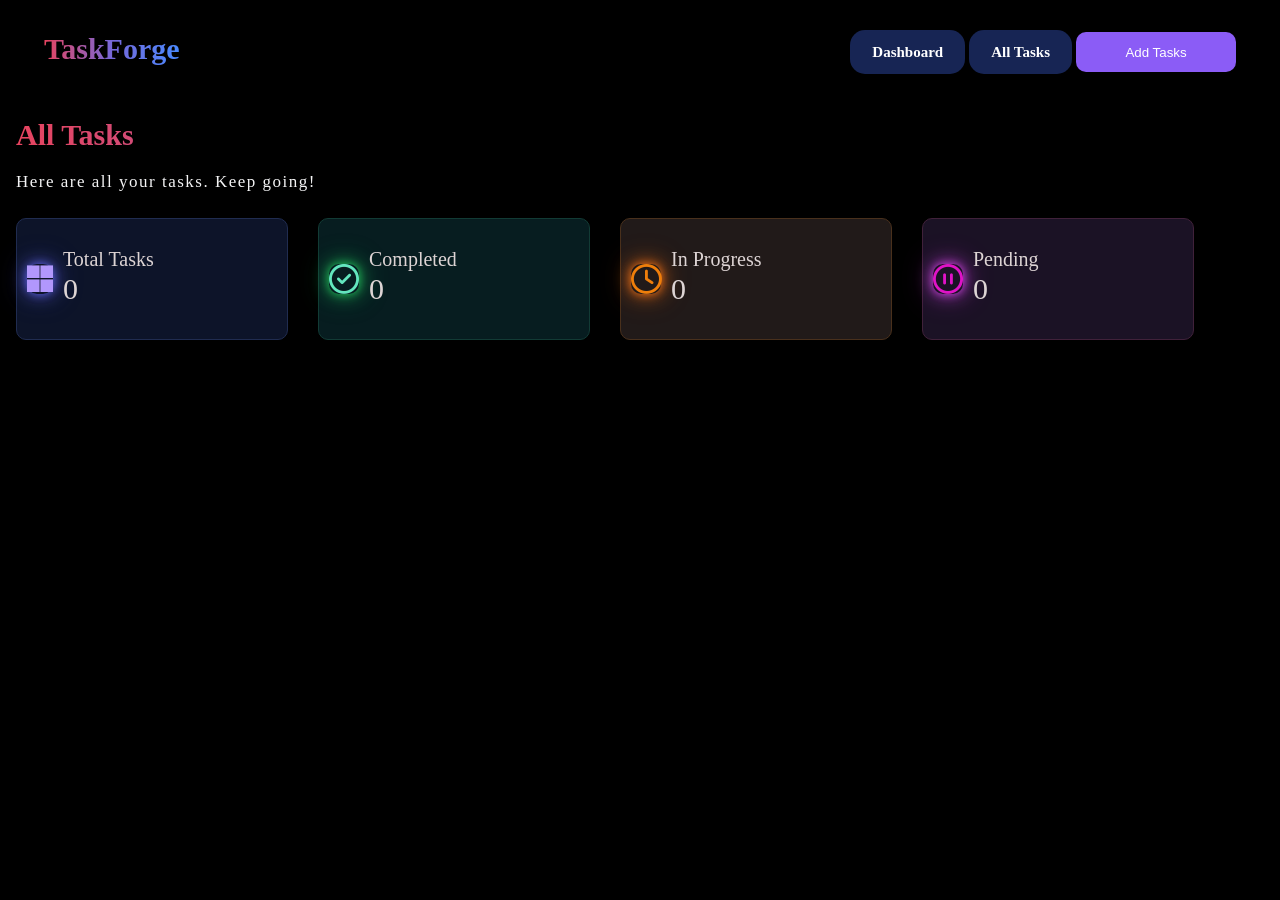
==== all-tasks.html @ c171de24 "Add defer attribute to script tag for script2.js" ====
<!DOCTYPE html>
<html lang="en">
<head>
    <meta charset="UTF-8">
    <meta name="viewport" content="width=device-width, initial-scale=1.0">
    <title>All Tasks</title>
    <link rel="stylesheet" href="https://cdnjs.cloudflare.com/ajax/libs/font-awesome/6.7.2/css/all.min.css">
    <link rel="stylesheet" href="styles2.css">
  
    
</head>

<body class="body-dark">
    
        <nav class="navbar">
                <a href="product.html"><span class="banner-welcome">TaskForge</span></a>
                <div class="nav-links">
                    <a class="dashboard" href="product.html"><b>Dashboard</b></a>
                    <a class="task-all" href="all-tasks.html"><b>All Tasks</b></a>
                    <button type="button" class="add-task-btn">Add Tasks</button>
                </div>
            
        </nav>
    

        <div class="title-picture">
            <div class="title">
                <p class="add-task-title">All Tasks</p>
                <p class="add-task-desc" style="font-size: 17px;letter-spacing: 1.5px;">Here are all your tasks. Keep going!</p>
            </div>
        </div>
        <br><br>
            
        
        
        <div class="details">
            <div class="total-tasks">
                <div class="pic">
                    <i class="fa-brands fa-microsoft" style="color: rgb(177, 151, 252);border-radius: 10px;font-size: 30px;"></i>
                </div>
                <div class="desc">
                    <div class="task-title">
                        <p style="line-height: 0.5px;">Total Tasks</p>
                    </div>
                    <div class="task-num">
                        <p class="total-task-num" style="line-height: 0.5px;font-size: 30px;">0</p>
                    </div>
                </div>
            </div>
            
            <div class="completed">
                <div class="pic">
                    <i class="fa-regular fa-circle-check" style="color: rgb(99, 230, 190);border-radius: 10px;font-size: 30px;"></i>
                </div>
                <div class="desc">
                    <div class="task-title">
                        <p style="line-height: 0.5px;">Completed</p>
                    </div>
                    <div class="task-num">
                        <p class="completed-task-num" style="line-height: 0.5px;font-size: 30px;">0</p>
                    </div>
                </div>
            </div>
            <div class="in-progress">
                <div class="pic">
                    <i class="fa-regular fa-clock" style="color: rgb(239, 126, 11);border-radius: 10px;font-size: 30px;"></i>
                </div>
                <div class="desc">
                    <div class="task-title">
                        <p style="line-height: 0.5px;">In Progress</p>
                    </div>
                    <div class="task-num">
                        <p class="in-progress-task-num" style="line-height: 0.5px;font-size: 30px;">0</p>
                    </div>
                </div>
            </div>
            <div class="pending">
                <div class="pic">
                    <i class="fa-regular fa-circle-pause" style="color: rgb(223, 19, 199);border-radius: 10px;font-size: 30px;"></i>
                </div>
                <div class="desc">
                    <div class="task-title">
                        <p style="line-height: 0.5px;">Pending</p>
                    </div>
                    <div class="task-num">
                        <p class="pending-task-num" style="line-height: 0.5px;font-size: 30px;">0</p>
                    </div>
                </div>
            </div>

            
        </div>
        <br><br>

        <div class="main">

        </div>

        <div class="add-task-off">
        <div class="box">

        
            <form class="add-task-form">
            <p><b>Add New Task</b></p>
            <p>Fill in the details to create a task</p>

            <label for="task-title">Task Title</label><br>
            <br>
            <input type="text" id="task-title" placeholder="e.g Finish Calculus assignment"><br>

            <p class="error-note" style="visibility: hidden;">Task title is mandatory</p>
            <label for="description">Description</label><br>
            <br>
            <textarea rows='10' cols='50' id="description" placeholder="Add more details (optional)"></textarea><br>
            <label for="priority">Priority</label><br>
            <br>
            <div class="priority-buttons">
                <button type="button" class="priority-btn" value="High">High</button>
                <button type="button" class="priority-btn" value="Medium">Medium</button>
                <button type="button" class="priority-btn" value="Low">Low</button>
            </div>
            <br>
            <div class="status-duedate">
                <div class="status">
                    <label id="status">Status</label>
                    <select class="dropdown-status">
                        <option selected>Pending</option>
                        <option>In Progress</option>
                    </select>
                </div>
                
                <div class="duedate">
                    <label for="due-date" class="duedate">Due date</label>
                    <input type="date" id="due-date" class="menu-date">
                </div>
                
            </div>
            
            <br><br>
            <button type="button" class="cancel-btn">Cancel</button>
            <button type="button" class="submit-task-entry">Add Task</button>

            </form>

        </div>

    </div>
    
    
    
<script src="script2.js" defer></script>
</body>
</html>
---- styles2.css ----
a{
            text-decoration: none;
        }

        body{
            background-color: black;
            color: rgb(221, 212, 212);  
                  
        }

        .add-task-title{
            font-size: 30px;
            font-weight: 800;
            background: linear-gradient(90deg, #E8445F, #7668D9, #4989FF);
            background-clip: text;
            color: transparent;

        }

        button{
            border: none;
            width: 220px;
            height: 40px;
            cursor: pointer;
            background-color: transparent;
            color:rgb(221, 212, 212);
            text-align: left;
            padding: 10px;
            
        }

        button:hover{
            background-color: rgb(63, 63, 234);
            border-radius: 10px;
        }


        .title-picture{
            display: flex;
            flex-direction: column;
            gap: 15px;
        }

        .title{
            display: flex;
            flex-direction: column;
        }

        

        .add-task-desc{
            margin: 0;
            line-height: 0px;
            color: #F4F4F5;
        }

        .details{
            display: flex;
            gap: 30px;
        }

        .total-tasks{
            display: flex;
            background-color: #0D1429;
            padding: 10px;
            border: 1px solid #202C50;
            width: 250px;
            height: 100px;
            border-radius: 10px;
            align-items: center;
            
        }

        .completed{
            display: flex;
            padding: 10px;
            background-color: #071D20;
            border: 1px solid #123B35;
            width: 250px;
            height: 100px;
            border-radius: 10px;
            align-items: center;
        }

        .in-progress{
            display: flex;
            padding: 10px;
            background-color: #211A19;
            border: 1px solid #49301C;
            width: 250px;
            height: 100px;
            border-radius: 10px;
            align-items: center;
        }

        .pending{
            display: flex;
            padding: 10px;
            background-color: #1B1225;
            border: 1px solid #40213A;
            width: 250px;
            height: 100px;
            border-radius: 10px;
            align-items: center;
        }

        .fa-microsoft,.total-tasks:hover{
            box-shadow:
                0 0 8px rgba(99, 102, 241, 0.8),
                0 0 18px rgba(99, 102, 241, 0.6),
                0 0 30px rgba(99, 102, 241, 0.4);
        }

        .fa-circle-check,.completed:hover{
            box-shadow:
                0 0 8px rgba(34, 197, 94, 0.8),
                0 0 18px rgba(34, 197, 94, 0.6),
                0 0 30px rgba(34, 197, 94, 0.4);
        }

        .fa-clock,.in-progress:hover{
            box-shadow:
                0 0 8px rgba(249, 115, 22, 0.8),
                0 0 18px rgba(249, 115, 22, 0.6),
                0 0 30px rgba(249, 115, 22, 0.4);
        }

        .fa-circle-pause,.pending:hover{
            box-shadow:
                0 0 8px rgba(217, 70, 239, 0.8),
                0 0 18px rgba(217, 70, 239, 0.6),
                0 0 30px rgba(217, 70, 239, 0.4);
        }

       

        .desc{
            
            padding-left: 10px;
            padding-right: 10px;
        }

        .desc p{
            font-size: 20px;
        }

        

        

        

       

        .add-task-off{
            display: none;
            background-color: #0F111A;
            width: 600px;
            border-radius: 10px;
            padding: 10px;
        }

        .add-task-on{
            display: flex;
            position: fixed;
            inset: 0;
            justify-content: center;
            align-items: center;
            z-index: 1000;
            backdrop-filter: blur(5px);
            -webkit-backdrop-filter: blur(5px);
            
        }

        .box{
            width: 600px;
            background-color: #0F111A;
            padding: 10px;
        }

        button.priority-btn-selected{
            background-color: #8B5CF6;
        }

        .add-task-btn{
            background-color: #8B5CF6;
            color: white;
            border-radius: 10px;
            width: 160px;
            text-align: center;
            padding: 10px;
        }

        .cancel-btn{
            background-color:red; 
            width: 120px;
            border-radius:10px;
            color: white;
            text-align: center;
        }

        .add-task-btn:hover{
            box-shadow: 0 0 10px #8B5CF6, 0 0 25px rgba(139, 92, 246, 0.7);
        }

        .cancel-btn:hover{
            box-shadow: 0 0 15px 2px rgba(255, 0, 0, 0.6);
            background-color: red;
        }

        .status-duedate{
            display: flex;
            gap: 18px;
        }

        .priority-btn{
            width: 155px;
            height: 44px;
            border-radius: 10px;
            background-color: #0F111A;
            border: 1.5px solid #8B5CF6;
        }
        .priority-buttons{
            display: flex;
            gap: 10px;
        }

        #task-title{
            width: 540px;
            height: 12px;
            background-color: #0F111A;
            border: 1px solid #2D3142;
            border-radius: 10px;
            padding: 14px;
            color: #F4F4F5;
        }
        
        #description{
            width: 540px;
            height: 84px;
            background-color: #0F111A;
            border: 1px solid #2D3142;
            border-radius: 10px;
            padding-top: 12px;
            padding-bottom: 12px;
            padding-left: 14px;
            padding-right: 14px;
            color: #F4F4F5;
        }

        .status,.duedate{
            display: flex;
            flex-direction: column;
        }

        .status-duedate{
            display: flex;
        }

        .duedate,#status{
            font-size: 18px;
            color: #D4D4D8;
        }

        .dropdown-status,.menu-date{
            width: 263px;
            height: 44px;
            background-color: #0F111A;
            border: 1px solid #2D3142;
            border-radius: 10px;
            color: #F4F4F5;
            font-size: 15px;
            padding-left: 10px;
            color-scheme: dark
                
        }
        button.add-tasks{
            width: 87px;
            border-radius: 12px;
            background-color:#8B5CF6;
            padding-left: 15px;
            cursor: pointer;
            font-weight: 500;
        }

        .main{
            display: flex;
            flex-direction: row;
            flex-wrap: wrap;
            width: 1250px;
            border-radius: 12px;
            gap: 20px;
        }

        .task-heading-style{
            display: flex;
            flex-direction: row;
            justify-content: space-between;
            font-size: 18px;
            color: #F5F6FA;
            font-weight: 600;
        }

        .card-layout{
            background-color: #171B2B;
            display: flex;
            flex-direction: column;
            width: 350px;
            border-radius: 12px;
            padding: 10px;
            gap: 12px;
        }

        .task-description{
            display: flex;
            flex-wrap: wrap;
            color: #A0A6B8;
            font-size: 14px;
            font-weight: 400;
        }

        .progress-duedate{
            display: flex;
            flex-direction: row;
            justify-content: space-between;
            
        }

        .delete{
            display: flex;
            justify-content: flex-end;
            
        }

        .deletebtn{
            width: 200px;
            height: 40px;
            background-color: red;
            border-radius: 12px;
            color: #FFFFFF; 
            font-size: 12px;
            font-weight: 600;
        }

        .deletebtn:hover{
            background-color: red;
        }

        .navbar{
            display: flex;
            justify-content: space-between;
            padding: 16px 28px;
        }

        .banner-welcome{
            font-size: 30px;
            font-weight: 800;
            background: linear-gradient(90deg, #E8445F, #7668D9, #4989FF);
            background-clip: text;
            color: transparent;
            
            
        }
        
        .dashboard,.task-all,.settings{
            font-size: 15px;
            color: #FFFFFF;
            font-weight: 600;
            background-color: #172554;
            border-radius: 15px;
            padding: 14px 22px;
            cursor: pointer;
        }

        .body-dark{
            padding: 8px;
        }

        .main-style{
            display: flex;
            padding: 40px;
            gap:60px;

        }

        

        .button-notcompleted{
            width: 36px;
            height: 36px;
            border-radius: 50%;
            background-color: grey;
            border: 2px solid #FFFFFF;
            transition: 0.25s ease;


        }

        .button-notcompleted:hover{
            background-color: grey;
            border-radius: 50%;
        }

        .button-completed{
            width: 36px;
            height: 36px;
            border-radius: 50%;
            background-color: #064E3B;
            border: 2px solid #34D399;
            color: #6EE7B7;
            font-size: 22px;
            font-weight: 800;
            transition: 0.25s ease;
            display: flex;
            align-items: center;
            justify-content: center;
        }

        .button-completed:hover{
            background-color:#064E3B;
            border-radius: 50%;
        }

        .top-div{
            display: flex;
            gap: 10px;
        }

        .line-through{
            text-decoration: line-through;
        }

        .error-border {
            border: 1px solid red !important;
        }
        

@media (max-width: 1024px) {

    * {
        box-sizing: border-box;
    }

    .navbar {
        flex-wrap: wrap;
        gap: 15px;
    }

    .nav-links {
        flex-wrap: wrap;
        gap: 10px;
    }

    .dashboard,
    .task-all,
    .settings {
        padding: 10px 14px;
    }

    .details {
        display: grid;
        grid-template-columns: repeat(2, minmax(0, 1fr));
        gap: 15px;
    }

    .total-tasks,
    .completed,
    .in-progress,
    .pending {
        width: 100%;
        min-width: 0;
    }

    .main-style {
        padding: 20px;
        gap: 20px;
        flex-wrap: wrap;
    }

    .main {
        width: 100%;
        min-width: 0;
    }

    .card-layout {
        width: calc(50% - 10px);
        min-width: 0;
    }

    

    
    
}



@media (max-width: 768px) {

    body {
        padding: 10px;
    }

    .navbar {
        flex-direction: column;
        align-items: stretch;
        gap: 15px;
    }

    .nav-links {
        display: flex;
        flex-wrap: wrap;
        gap: 10px;
    }

    .dashboard,
    .task-all,
    .settings {
        flex: 1;
        text-align: center;
    }

    .add-task-btn {
        width: 100%;
    }

    .details {
        grid-template-columns: 1fr;
    }

    .total-tasks,
    .completed,
    .in-progress,
    .pending {
        width: 100%;
    }

    .main-style {
        padding: 10px;
        gap: 15px;
    }

    .main {
        width: 100%;
    }

    .card-layout {
        width: 100%;
    }

    /* Add Task modal */
    .add-task-on {
        padding: 10px;
        overflow-y: auto;
        align-items: flex-start;
        justify-content: center;
    }

    .add-task-off {
        display: none;
    }

    .box {
        width: 100%;
        max-width: 600px;
        max-height: 92vh;
        overflow-y: auto;
        box-sizing: border-box;
    }

    #task-title,
    #description {
        width: 100%;
        max-width: 100%;
        box-sizing: border-box;
    }

    .priority-buttons {
        display: flex;
        flex-wrap: wrap;
        gap: 10px;
    }

    /* Status and due date layout */
    .status-duedate {
        display: flex;
        flex-direction: column;
        align-items: stretch;
        justify-content: flex-start;
        gap: 8px;
        height: auto;
        min-height: 0;
    }

    .dropdown-status,
    .menu-date {
        display: block;
        width: 100%;
        max-width: 100%;
        height: 48px;
        min-height: 48px;
        flex: 0 0 48px;
        margin: 0;
        box-sizing: border-box;
    }
}



@media (max-width: 480px) {

    body {
        padding: 6px;
    }

    .navbar {
        padding: 12px;
    }

    .dashboard,
    .task-all,
    .settings {
        padding: 9px;
        font-size: 14px;
    }

    .details {
        gap: 10px;
    }

    .total-tasks,
    .completed,
    .in-progress,
    .pending {
        padding: 12px;
    }

    .main-style {
        padding: 6px;
        gap: 12px;
    }

    .card-layout {
        width: 100%;
        padding: 12px;
    }

    .add-task-on {
        padding: 8px;
    }

    .box {
        width: 100%;
        max-height: 95vh;
        padding: 12px;
        overflow-y: auto;
    }

    #task-title,
    #description {
        width: 100%;
        max-width: 100%;
    }

    .priority-buttons {
        gap: 6px;
    }

    .priority-buttons button {
        flex: 1 1 90px;
        min-width: 0;
    }


    .status-duedate {
        display: flex;
        flex-direction: column;
        align-items: stretch;
        justify-content: flex-start;
        gap: 8px;
        height: auto;
        min-height: 0;
    }

    .dropdown-status,
    .menu-date {
        width: 100%;
        max-width: 100%;
        height: 48px;
        min-height: 48px;
        flex: 0 0 48px;
        margin: 0;
    }

    .cancel-btn,
    .submit-task-entry {
        width: calc(50% - 5px);
    }
}
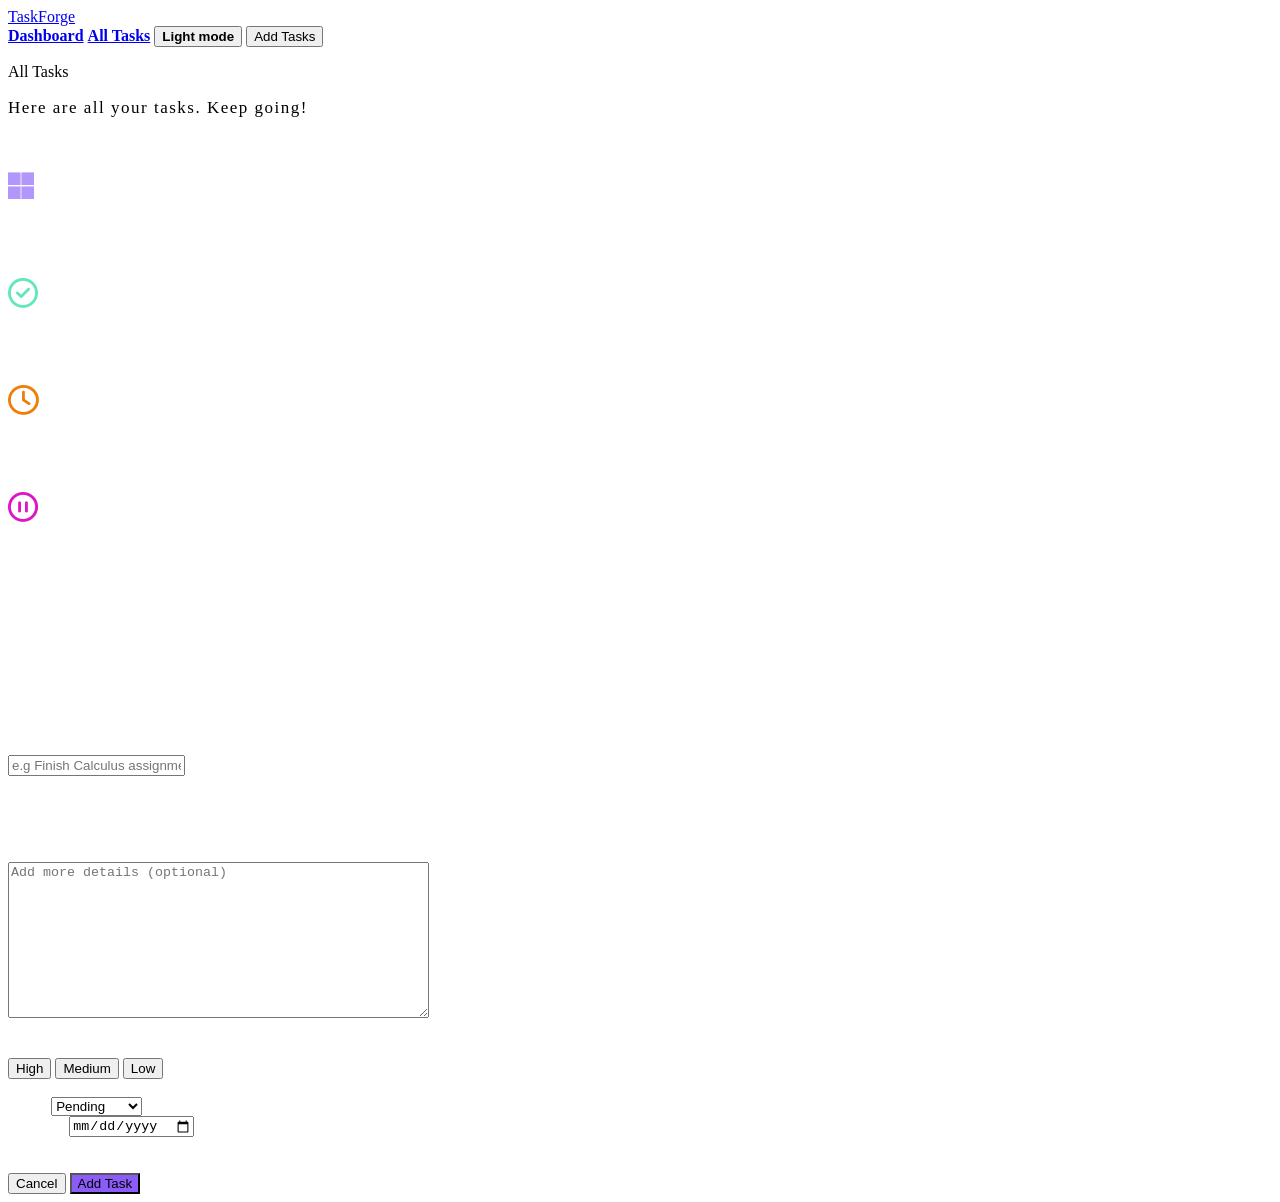
==== commit 73553b4c: "Enhance text color for dark mode visibility. Also added Dark mode light mode functionality Updated s" ====
--- a/all-tasks.html
+++ b/all-tasks.html
@@ -5,18 +5,15 @@
     <meta name="viewport" content="width=device-width, initial-scale=1.0">
     <title>All Tasks</title>
     <link rel="stylesheet" href="https://cdnjs.cloudflare.com/ajax/libs/font-awesome/6.7.2/css/all.min.css">
-    <link rel="stylesheet" href="styles2.css">
-  
-    
 </head>
-
 <body class="body-dark">
     
         <nav class="navbar">
-                <a href="product.html"><span class="banner-welcome">TaskForge</span></a>
+                <a href="dashboard.html"><span class="banner-welcome">TaskForge</span></a>
                 <div class="nav-links">
-                    <a class="dashboard" href="product.html"><b>Dashboard</b></a>
+                    <a class="dashboard" href="dashboard.html"><b>Dashboard</b></a>
                     <a class="task-all" href="all-tasks.html"><b>All Tasks</b></a>
+                    <button class="dark-light-mode"><b>Light mode</b></button>
                     <button type="button" class="add-task-btn">Add Tasks</button>
                 </div>
             
@@ -40,10 +37,10 @@
                 </div>
                 <div class="desc">
                     <div class="task-title">
-                        <p style="line-height: 0.5px;">Total Tasks</p>
+                        <p style="line-height: 0.5px;color: white;">Total Tasks</p>
                     </div>
                     <div class="task-num">
-                        <p class="total-task-num" style="line-height: 0.5px;font-size: 30px;">0</p>
+                        <p class="total-task-num" style="line-height: 0.5px;font-size: 30px;color: white;">0</p>
                     </div>
                 </div>
             </div>
@@ -54,10 +51,10 @@
                 </div>
                 <div class="desc">
                     <div class="task-title">
-                        <p style="line-height: 0.5px;">Completed</p>
+                        <p style="line-height: 0.5px;color: white;">Completed</p>
                     </div>
                     <div class="task-num">
-                        <p class="completed-task-num" style="line-height: 0.5px;font-size: 30px;">0</p>
+                        <p class="completed-task-num" style="line-height: 0.5px;font-size: 30px;color: white;">0</p>
                     </div>
                 </div>
             </div>
@@ -67,10 +64,10 @@
                 </div>
                 <div class="desc">
                     <div class="task-title">
-                        <p style="line-height: 0.5px;">In Progress</p>
+                        <p style="line-height: 0.5px;color: white;">In Progress</p>
                     </div>
                     <div class="task-num">
-                        <p class="in-progress-task-num" style="line-height: 0.5px;font-size: 30px;">0</p>
+                        <p class="in-progress-task-num" style="line-height: 0.5px;font-size: 30px;color: white;">0</p>
                     </div>
                 </div>
             </div>
@@ -80,10 +77,10 @@
                 </div>
                 <div class="desc">
                     <div class="task-title">
-                        <p style="line-height: 0.5px;">Pending</p>
+                        <p style="line-height: 0.5px;color: white;">Pending</p>
                     </div>
                     <div class="task-num">
-                        <p class="pending-task-num" style="line-height: 0.5px;font-size: 30px;">0</p>
+                        <p class="pending-task-num" style="line-height: 0.5px;font-size: 30px;color: white;">0</p>
                     </div>
                 </div>
             </div>
@@ -101,18 +98,18 @@
 
         
             <form class="add-task-form">
-            <p><b>Add New Task</b></p>
-            <p>Fill in the details to create a task</p>
+            <p style="color: white;"><b>Add New Task</b></p>
+            <p style="color: white;">Fill in the details to create a task</p>
 
-            <label for="task-title">Task Title</label><br>
+            <label for="task-title" style="color: white;">Task Title</label><br>
             <br>
             <input type="text" id="task-title" placeholder="e.g Finish Calculus assignment"><br>
 
             <p class="error-note" style="visibility: hidden;">Task title is mandatory</p>
-            <label for="description">Description</label><br>
+            <label for="description" style="color: white;" >Description</label><br>
             <br>
             <textarea rows='10' cols='50' id="description" placeholder="Add more details (optional)"></textarea><br>
-            <label for="priority">Priority</label><br>
+            <label for="priority" style="color: white;">Priority </label><br>
             <br>
             <div class="priority-buttons">
                 <button type="button" class="priority-btn" value="High">High</button>
@@ -122,7 +119,7 @@
             <br>
             <div class="status-duedate">
                 <div class="status">
-                    <label id="status">Status</label>
+                    <label id="status" style="color: white;">Status</label>
                     <select class="dropdown-status">
                         <option selected>Pending</option>
                         <option>In Progress</option>
@@ -130,7 +127,7 @@
                 </div>
                 
                 <div class="duedate">
-                    <label for="due-date" class="duedate">Due date</label>
+                    <label for="due-date" class="duedate" style="color: white;">Due date</label>
                     <input type="date" id="due-date" class="menu-date">
                 </div>
                 
@@ -138,16 +135,13 @@
             
             <br><br>
             <button type="button" class="cancel-btn">Cancel</button>
-            <button type="button" class="submit-task-entry">Add Task</button>
+            <button type="button" class="submit-task-entry" style="background-color:#8B5CF6;">Add Task</button>
 
             </form>
 
         </div>
 
     </div>
-    
-    
-    
 <script src="script2.js" defer></script>
 </body>
 </html>
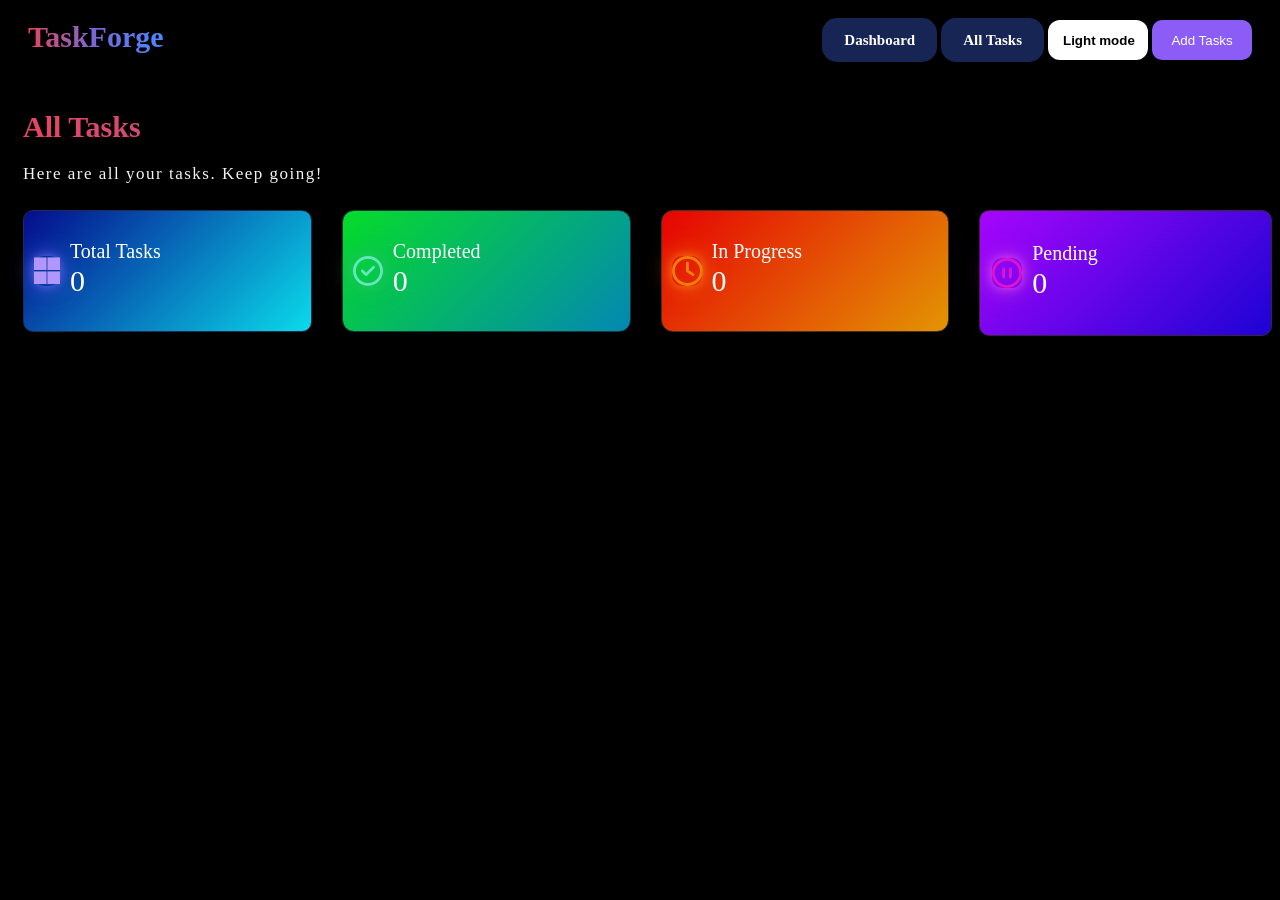
==== commit e3b293bb: "Fix stylesheet link from style2.css to styles2.css" ====
--- a/all-tasks.html
+++ b/all-tasks.html
@@ -5,6 +5,7 @@
     <meta name="viewport" content="width=device-width, initial-scale=1.0">
     <title>All Tasks</title>
     <link rel="stylesheet" href="https://cdnjs.cloudflare.com/ajax/libs/font-awesome/6.7.2/css/all.min.css">
+    <link rel="stylesheet" href="styles2.css">
 </head>
 <body class="body-dark">
     
--- a/styles2.css
+++ b/styles2.css
@@ -0,0 +1,751 @@
+
+        a{
+            text-decoration: none;
+        }
+
+        .body-dark{
+            background-color: black;
+            color: rgb(221, 212, 212);
+            transition: 1s ease;
+
+                  
+        }
+
+        .body-light{
+            background-color: #FFFFFF;
+            color: black;  
+            transition: 1s ease;
+        }
+
+        
+
+        
+
+        .add-task-title{
+            font-size: 30px;
+            font-weight: 800;
+            background: linear-gradient(90deg, #E8445F, #7668D9, #4989FF);
+            background-clip: text;
+            color: transparent;
+
+        }
+        
+
+        
+
+        
+        
+        
+
+        button{
+            border: none;
+            width: 220px;
+            height: 40px;
+            cursor: pointer;
+            background-color: transparent;
+            color:rgb(221, 212, 212);
+            text-align: left;
+            padding: 10px;
+            
+        }
+
+        button.dark-light-mode{
+            width: 100px;
+            border-radius: 12px;
+            background-color:#FFFFFF;
+            color: black;
+            padding-left: 15px;
+            cursor: pointer;
+            font-weight: 500;
+        }
+
+        button.dark-light-mode:hover{
+            background-color: white;
+            border-radius: 12px;
+        }
+
+        button:hover{
+            background-color: rgb(63, 63, 234);
+            border-radius: 10px;
+        }
+
+
+        
+
+        
+
+        .title-picture{
+            display: flex;
+            flex-direction: column;
+            gap: 15px;
+        }
+
+        .title{
+            display: flex;
+            flex-direction: column;
+            padding-left: 15px;
+        }
+
+        
+
+        .add-task-desc{
+            margin: 0;
+            line-height: 0px;
+            color: #F4F4F5;
+        }
+
+        .details{
+            display: flex;
+            gap: 30px;
+            padding-left: 15px;
+        }
+
+        .total-tasks{
+            display: flex;
+            background: linear-gradient(135deg, #050c8d, #0adbea);
+            padding: 10px;
+            border: 1px solid #202C50;
+            width: 300px;
+            height: 100px;
+            border-radius: 10px;
+            align-items: center;
+            
+        }
+
+        .completed{
+            display: flex;
+            padding: 10px;
+            background: linear-gradient(135deg, #06dc2a, #0387b3);
+            border: 1px solid #123B35;
+            width: 300px;
+            height: 100px;
+            border-radius: 12px;
+            align-items: center;
+        }
+
+        .in-progress{
+            display: flex;
+            padding: 10px;
+            background: linear-gradient(135deg, #e60303, #e39504);
+            border: 1px solid #49301C;
+            width: 300px;
+            height: 100px;
+            border-radius: 12px;
+            align-items: center;
+        }
+
+        .pending{
+            display: flex;
+            padding: 12px;
+            background: linear-gradient(135deg, #a606fc, #1c03d4);
+            border: 1px solid #40213A;
+            width: 300px;
+            height: 100px;
+            border-radius: 10px;
+            align-items: center;
+        }
+
+        .fa-microsoft,.total-tasks:hover{
+            box-shadow:
+                0 0 8px rgba(99, 102, 241, 0.8),
+                0 0 18px rgba(99, 102, 241, 0.6),
+                0 0 30px rgba(99, 102, 241, 0.4);
+        }
+
+        .fa-circle-check,.completed:hover{
+            box-shadow:
+                0 0 8px rgba(34, 197, 94, 0.8),
+                0 0 18px rgba(34, 197, 94, 0.6),
+                0 0 30px rgba(34, 197, 94, 0.4);
+        }
+
+        .fa-clock,.in-progress:hover{
+            box-shadow:
+                0 0 8px rgba(249, 115, 22, 0.8),
+                0 0 18px rgba(249, 115, 22, 0.6),
+                0 0 30px rgba(249, 115, 22, 0.4);
+        }
+
+        .fa-circle-pause,.pending:hover{
+            box-shadow:
+                0 0 8px rgba(217, 70, 239, 0.8),
+                0 0 18px rgba(217, 70, 239, 0.6),
+                0 0 30px rgba(217, 70, 239, 0.4);
+        }
+
+       
+
+        .desc{
+            
+            padding-left: 10px;
+            padding-right: 10px;
+        }
+
+        .desc p{
+            font-size: 20px;
+        }
+
+        
+
+        
+
+        
+
+       
+
+        .add-task-off{
+            display: none;
+            background-color: #0F111A;
+            width: 600px;
+            border-radius: 10px;
+            padding: 10px;
+        }
+
+        .add-task-on{
+            display: flex;
+            position: fixed;
+            inset: 0;
+            justify-content: center;
+            align-items: center;
+            z-index: 1000;
+            backdrop-filter: blur(5px);
+            -webkit-backdrop-filter: blur(5px);
+            
+        }
+
+        .box{
+            width: 600px;
+            background-color: black;
+            padding: 10px;
+            border-radius: 20px;
+        }
+
+        button.priority-btn-selected{
+            background-color: #8B5CF6;
+        }
+
+        button.add-task-btn{
+            background-color: #8B5CF6; 
+            color: white;
+            border-radius: 10px;
+            width: 100px;
+            text-align: center;
+            padding: 10px;
+        }
+
+        .cancel-btn{
+            background-color:red; 
+            width: 120px;
+            border-radius:10px;
+            color: white;
+            text-align: center;
+        }
+
+        .add-task-btn:hover{
+            box-shadow: 0 0 10px #8B5CF6, 0 0 25px rgba(139, 92, 246, 0.7);
+        }
+
+        .cancel-btn:hover{
+            box-shadow: 0 0 15px 2px rgba(255, 0, 0, 0.6);
+            background-color: red;
+        }
+
+        .status-duedate{
+            display: flex;
+            gap: 18px;
+        }
+
+        .priority-btn{
+            width: 155px;
+            height: 44px;
+            border-radius: 10px;
+            background-color: #0F111A;
+            border: 1.5px solid #8B5CF6;
+        }
+        .priority-buttons{
+            display: flex;
+            gap: 10px;
+        }
+
+        #task-title{
+            width: 540px;
+            height: 12px;
+            background-color: #0F111A;
+            border: 1px solid #2D3142;
+            border-radius: 10px;
+            padding: 14px;
+            color: #F4F4F5;
+        }
+        
+        #description{
+            width: 540px;
+            height: 84px;
+            background-color: #0F111A;
+            border: 1px solid #2D3142;
+            border-radius: 10px;
+            padding-top: 12px;
+            padding-bottom: 12px;
+            padding-left: 14px;
+            padding-right: 14px;
+            color: #F4F4F5;
+        }
+
+        .status,.duedate{
+            display: flex;
+            flex-direction: column;
+        }
+
+        .status-duedate{
+            display: flex;
+        }
+
+        .duedate,#status{
+            font-size: 18px;
+            color: #D4D4D8;
+        }
+
+        .dropdown-status,.menu-date{
+            width: 263px;
+            height: 44px;
+            background-color: #0F111A;
+            border: 1px solid #2D3142;
+            border-radius: 10px;
+            color: #F4F4F5;
+            font-size: 15px;
+            padding-left: 10px;
+            color-scheme: dark
+                
+        }
+        button.add-tasks{
+            width: 87px;
+            border-radius: 12px;
+            background-color:#8B5CF6;
+            padding-left: 15px;
+            cursor: pointer;
+            font-weight: 500;
+        }
+
+        .main{
+            display: flex;
+            flex-direction: row;
+            flex-wrap: wrap;
+            width: 1250px;
+            border-radius: 12px;
+            gap: 20px;
+        }
+
+        .task-heading-style{
+            display: flex;
+            flex-direction: row;
+            justify-content: space-between;
+            font-size: 18px;
+            color: #F5F6FA;
+            font-weight: 600;
+        }
+
+        .card-layout{
+            background-color: #171B2B;
+            display: flex;
+            flex-direction: column;
+            width: 350px;
+            border-radius: 12px;
+            padding: 10px;
+            gap: 12px;
+        }
+
+        .task-description{
+            display: flex;
+            flex-wrap: wrap;
+            color: #A0A6B8;
+            font-size: 14px;
+            font-weight: 400;
+        }
+
+        .progress-duedate{
+            display: flex;
+            flex-direction: row;
+            justify-content: space-between;
+            
+        }
+
+        .delete{
+            display: flex;
+            justify-content: flex-end;
+            
+        }
+
+        .deletebtn{
+            width: 200px;
+            height: 40px;
+            background-color: red;
+            border-radius: 12px;
+            color: #FFFFFF; 
+            font-size: 12px;
+            font-weight: 600;
+        }
+
+        .deletebtn:hover{
+            background-color: red;
+        }
+
+        .navbar{
+            display: flex;
+            justify-content: space-between;
+            gap: 20px;
+            margin: 20px;
+        }
+
+        .banner-welcome{
+            font-size: 30px;
+            font-weight: 800;
+            background: linear-gradient(90deg, #E8445F, #7668D9, #4989FF);
+            background-clip: text;
+            color: transparent;
+            
+            
+        }
+        
+        .dashboard,.task-all,.settings{
+            font-size: 15px;
+            color: #FFFFFF;
+            font-weight: 600;
+            background-color: #172554;
+            border-radius: 15px;
+            padding: 14px 22px;
+            cursor: pointer;
+        }
+
+
+        .main-style{
+            display: flex;
+            padding-left: 20px;
+            gap:40px;
+
+        }
+
+        
+
+        .button-notcompleted{
+            width: 36px;
+            height: 36px;
+            border-radius: 50%;
+            background-color: grey;
+            border: 2px solid #FFFFFF;
+            transition: 0.25s ease;
+
+
+        }
+
+        .button-notcompleted:hover{
+            background-color: grey;
+            border: 4px solid #04faa0;
+            border-radius: 50%;
+            transition: 0.5s ease;
+        }
+
+        .button-completed{
+            width: 36px;
+            height: 36px;
+            border-radius: 50%;
+            background-color: #064E3B;
+            border: 2px solid #34D399;
+            color: #6EE7B7;
+            font-size: 22px;
+            font-weight: 800;
+            transition: 0.25s ease;
+            display: flex;
+            align-items: center;
+            justify-content: center;
+        }
+
+        .button-completed:hover{
+            background-color:#064E3B;
+            border-radius: 50%;
+        }
+
+        .top-div{
+            display: flex;
+            gap: 10px;
+        }
+
+        .line-through{
+            text-decoration: line-through;
+        }
+
+        .error-border {
+            border: 1px solid red !important;
+        }
+
+        .submit-task-entry{
+            width: 120px;
+            border-radius: 12px;
+        }
+        
+        .submit-task-entry:hover{
+            box-shadow: 0 0 10px #8B5CF6, 0 0 25px rgba(139, 92, 246, 0.7);
+        }
+
+        
+
+@media (max-width: 1024px) {
+
+    * {
+        box-sizing: border-box;
+    }
+
+    .navbar {
+        flex-wrap: wrap;
+        gap: 15px;
+    }
+
+    .nav-links {
+        flex-wrap: wrap;
+        gap: 10px;
+    }
+
+    .dashboard,
+    .task-all,
+    .settings {
+        padding: 10px 14px;
+    }
+
+    .details {
+        display: grid;
+        grid-template-columns: repeat(2, minmax(0, 1fr));
+        gap: 15px;
+    }
+
+    .total-tasks,
+    .completed,
+    .in-progress,
+    .pending {
+        width: 100%;
+        min-width: 0;
+    }
+
+    .main-style {
+        padding: 20px;
+        gap: 20px;
+        flex-wrap: wrap;
+    }
+
+    .main {
+        width: 100%;
+        min-width: 0;
+    }
+
+    .card-layout {
+        width: calc(50% - 10px);
+        min-width: 0;
+    }
+
+    
+
+    
+    
+}
+
+
+
+@media (max-width: 768px) {
+
+    body {
+        padding: 10px;
+    }
+
+    .navbar {
+        flex-direction: column;
+        align-items: stretch;
+        gap: 15px;
+    }
+
+    .nav-links {
+        display: flex;
+        flex-wrap: wrap;
+        gap: 10px;
+    }
+
+    .dashboard,
+    .task-all,
+    .settings {
+        flex: 1;
+        text-align: center;
+    }
+
+    .add-task-btn {
+        width: 100%;
+    }
+
+    .details {
+        grid-template-columns: 1fr;
+    }
+
+    .total-tasks,
+    .completed,
+    .in-progress,
+    .pending {
+        width: 100%;
+    }
+
+    .main-style {
+        padding: 10px;
+        gap: 15px;
+    }
+
+    .main {
+        width: 100%;
+    }
+
+    .card-layout {
+        width: 100%;
+    }
+
+    /* Add Task modal */
+    .add-task-on {
+        padding: 10px;
+        overflow-y: auto;
+        align-items: flex-start;
+        justify-content: center;
+    }
+
+    .add-task-off {
+        display: none;
+    }
+
+    .box {
+        width: 100%;
+        max-width: 600px;
+        max-height: 92vh;
+        overflow-y: auto;
+        box-sizing: border-box;
+    }
+
+    #task-title,
+    #description {
+        width: 100%;
+        max-width: 100%;
+        box-sizing: border-box;
+    }
+
+    .priority-buttons {
+        display: flex;
+        flex-wrap: wrap;
+        gap: 10px;
+    }
+
+    /* Status and due date layout */
+    .status-duedate {
+        display: flex;
+        flex-direction: column;
+        align-items: stretch;
+        justify-content: flex-start;
+        gap: 8px;
+        height: auto;
+        min-height: 0;
+    }
+
+    .dropdown-status,
+    .menu-date {
+        display: block;
+        width: 100%;
+        max-width: 100%;
+        height: 48px;
+        min-height: 48px;
+        flex: 0 0 48px;
+        margin: 0;
+        box-sizing: border-box;
+    }
+}
+
+
+
+@media (max-width: 480px) {
+
+    body {
+        padding: 6px;
+    }
+
+    .navbar {
+        padding: 12px;
+    }
+
+    .dashboard,
+    .task-all,
+    .settings {
+        padding: 9px;
+        font-size: 14px;
+    }
+
+    .details {
+        gap: 10px;
+    }
+
+    .total-tasks,
+    .completed,
+    .in-progress,
+    .pending {
+        padding: 12px;
+    }
+
+    .main-style {
+        padding: 6px;
+        gap: 12px;
+    }
+
+    .card-layout {
+        width: 100%;
+        padding: 12px;
+    }
+
+    .add-task-on {
+        padding: 8px;
+    }
+
+    .box {
+        width: 100%;
+        max-height: 95vh;
+        padding: 12px;
+        overflow-y: auto;
+    }
+
+    #task-title,
+    #description {
+        width: 100%;
+        max-width: 100%;
+    }
+
+    .priority-buttons {
+        gap: 6px;
+    }
+
+    .priority-buttons button {
+        flex: 1 1 90px;
+        min-width: 0;
+    }
+
+
+    .status-duedate {
+        display: flex;
+        flex-direction: column;
+        align-items: stretch;
+        justify-content: flex-start;
+        gap: 8px;
+        height: auto;
+        min-height: 0;
+    }
+
+    .dropdown-status,
+    .menu-date {
+        width: 100%;
+        max-width: 100%;
+        height: 48px;
+        min-height: 48px;
+        flex: 0 0 48px;
+        margin: 0;
+    }
+
+    .cancel-btn,
+    .submit-task-entry {
+        width: calc(50% - 5px);
+    }
+}
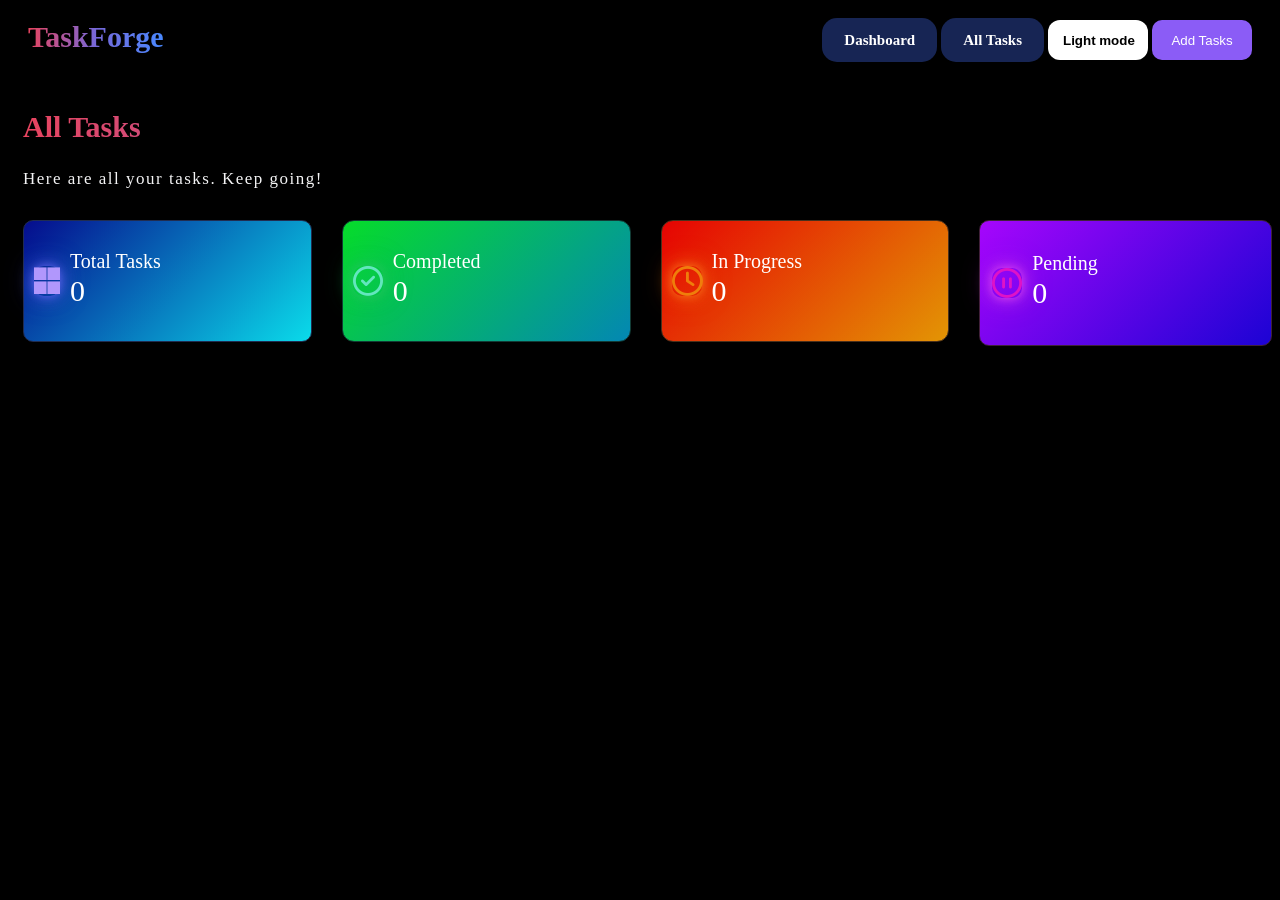
==== commit 355e9d3c: "Adjust line height in task description Updated line height for task description paragraph." ====
--- a/all-tasks.html
+++ b/all-tasks.html
@@ -24,7 +24,7 @@
         <div class="title-picture">
             <div class="title">
                 <p class="add-task-title">All Tasks</p>
-                <p class="add-task-desc" style="font-size: 17px;letter-spacing: 1.5px;">Here are all your tasks. Keep going!</p>
+                <p class="add-task-desc" style="font-size: 17px;letter-spacing: 1.5px;line-height: 10px;">Here are all your tasks. Keep going!</p>
             </div>
         </div>
         <br><br>
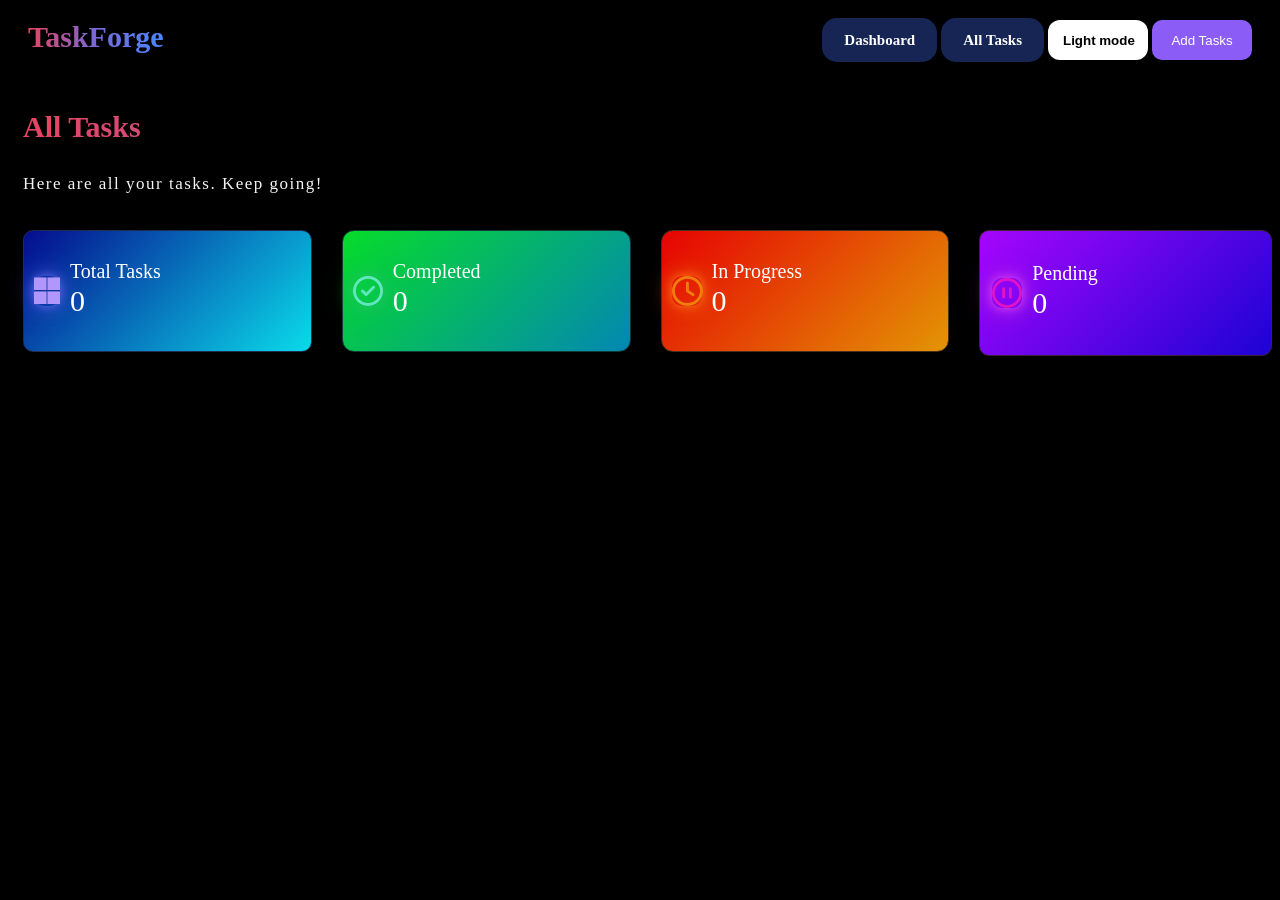
==== commit 8acefa3d: "Adjust line-height for task description Updated line-height style for task description paragraph." ====
--- a/all-tasks.html
+++ b/all-tasks.html
@@ -24,7 +24,7 @@
         <div class="title-picture">
             <div class="title">
                 <p class="add-task-title">All Tasks</p>
-                <p class="add-task-desc" style="font-size: 17px;letter-spacing: 1.5px;line-height: 10px;">Here are all your tasks. Keep going!</p>
+                <p class="add-task-desc" style="font-size: 17px;letter-spacing: 1.5px;line-height: 20px;">Here are all your tasks. Keep going!</p>
             </div>
         </div>
         <br><br>
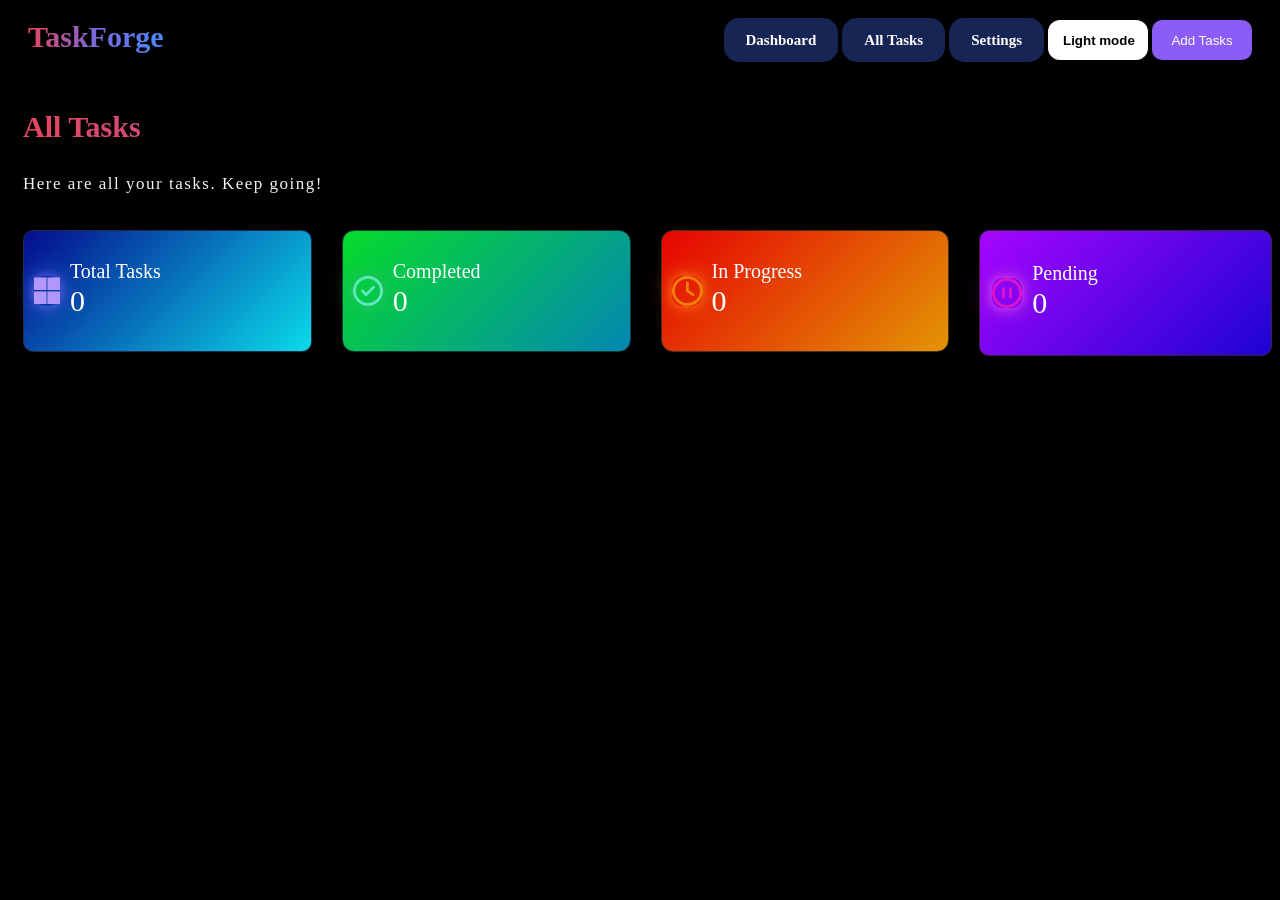
==== commit 6f52fbcc: "Add settings link to navigation" ====
--- a/all-tasks.html
+++ b/all-tasks.html
@@ -14,6 +14,7 @@
                 <div class="nav-links">
                     <a class="dashboard" href="dashboard.html"><b>Dashboard</b></a>
                     <a class="task-all" href="all-tasks.html"><b>All Tasks</b></a>
+                    <a class="settings" href="settings.html"><b>Settings</b></a>
                     <button class="dark-light-mode"><b>Light mode</b></button>
                     <button type="button" class="add-task-btn">Add Tasks</button>
                 </div>
